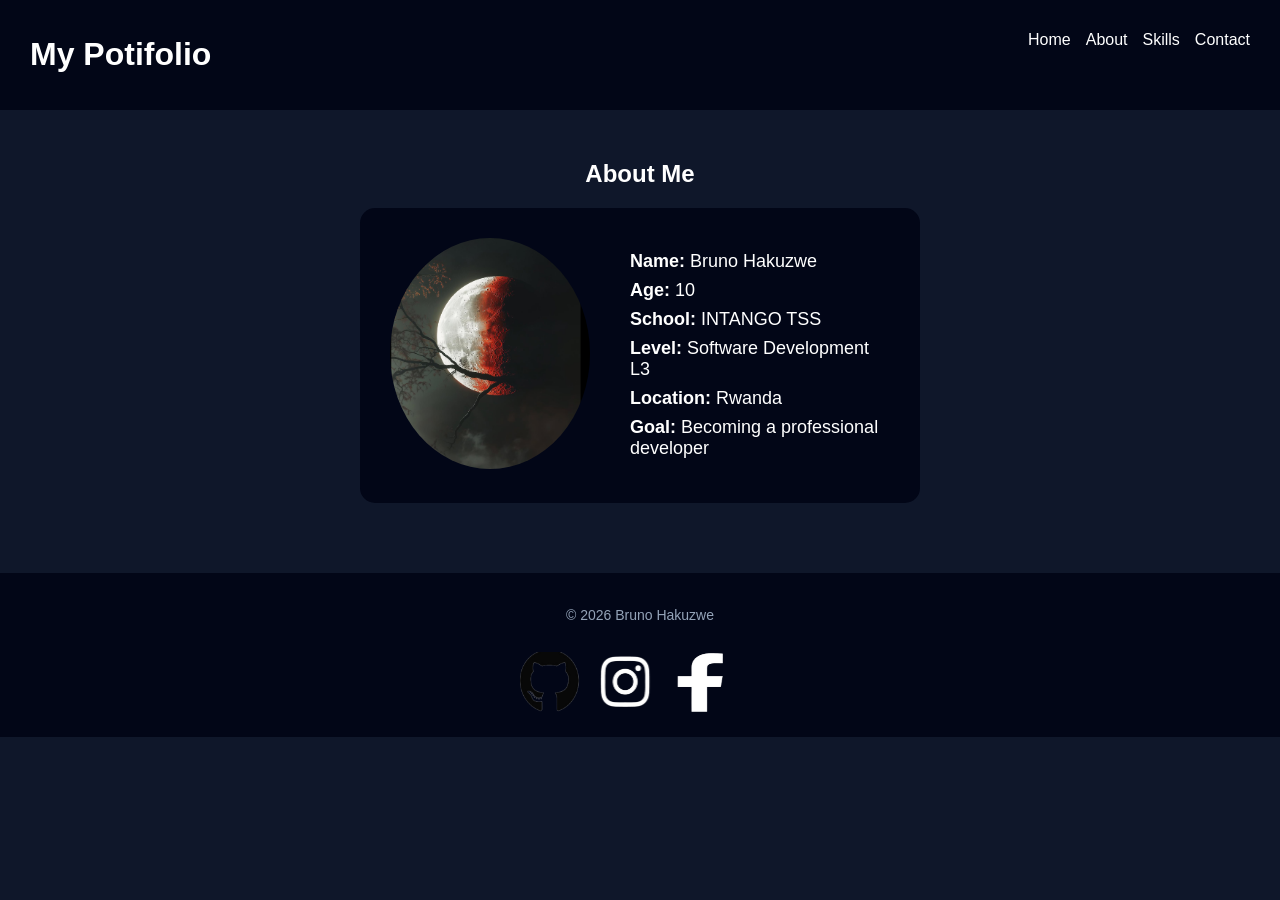
==== potfolio/about .html @ 54c2ded3 "Add files via upload" ====
<!DOCTYPE html>
<html lang="en">
<head>
    <meta charset="UTF-8">
    <meta name="viewport" content="width=device-width, initial-scale=1.0">
    <title>about us</title>
    <link rel="stylesheet" href="./styles/about .css">
</head>
<body>
        <header>
    <h1>My Potifolio</h1>
    <nav>
        <ul>
            <li><a href="index .html">Home</a></li>
            <li><a href="about .html">About</a></li>
            <li><a href="skills.html">Skills</a></li>
            <li><a href="contact.html">Contact</a></li>
        </ul>
    </nav>
</header>
<section class="about">
    <h2>About Me</h2>

    <div class="about-card">

        <div class="about-image">
            <img src="images/Screenshot 2026-03-05 221205.png" alt="profile">
        </div>

        <div class="about-info">
            <p><strong>Name:</strong> Bruno Hakuzwe</p>
            <p><strong>Age:</strong> 10</p>
            <p><strong>School:</strong> INTANGO TSS</p>
            <p><strong>Level:</strong> Software Development L3</p>
            <p><strong>Location:</strong> Rwanda</p>
            <p><strong>Goal:</strong> Becoming a professional developer</p>
        </div>

    </div>
</section>
<footer>
      <div class="footer-content">

        <p class="footer-text">© 2026 Bruno Hakuzwe</p>

        <div class="footer-social">
            <a href="#"><img src="./images/Screenshot_2026-04-27_112029-removebg-preview.png" alt=""></a>
            <a href="#"><img src="./images/Screenshot_2026-04-27_112155-removebg-preview.png" alt=""></a>
            <a href="#"><img src="./images/Screenshot_2026-04-27_112325-removebg-preview.png" alt=""></a>
        </div>

    </div>
</footer>
</body>
</html>
---- potfolio/styles/about .css ----
body {
    margin: 0;
    font-family: Arial;
    background: #0f172aff;
    color: white;
}

header {
    display: flex;
    justify-content: space-between;
    padding: 15px 30px;
    background: #020617;
}

nav ul {
    display: flex;
    gap: 15px;
    list-style: none;
}

nav a {
    color: white;
    text-decoration: none;
}

section {
    padding: 40px;
    text-align: center;
}

/* RESPONSIVE DESIGN */
@media (max-width: 600px) {
    header {
        flex-direction: column;
        text-align: center;
    }

    nav ul {
        flex-direction: column;
        padding: 0;
    }
}
/* ABOUT SECTION */
.about {
    text-align: center;
    padding: 30px;
}

/* CARD LAYOUT */
.about-card {
    display: flex;
    flex-direction: column;
    align-items: center;
    gap: 20px;

    background: #020617;
    padding: 20px;
    border-radius: 15px;
    max-width: 500px;
    margin: auto;
}

/* IMAGE */
.about-image img {
    width: 180px;
    border-radius: 50%;
}

/* INFO TEXT */
.about-info p {
    margin: 8px 0;
    font-size: 16px;
}

/* TABLET */
@media (min-width: 600px) {
    .about-card {
        flex-direction: row;
        text-align: left;
    }

    .about-image img {
        width: 200px;
    }
}

/* DESKTOP */
@media (min-width: 900px) {
    .about-card {
        padding: 30px;
        gap: 40px;
    }

    .about-info p {
        font-size: 18px;
    }
}
/* ===== FOOTER ===== */
footer {
    background: #020617;
    padding: 20px;
    margin-top: 40px;
}

/* CONTAINER */
.footer-content {
    display: flex;
    flex-direction: column;
    align-items: center;
    gap: 15px;
}

/* TEXT */
.footer-text {
    font-size: 14px;
    color: #94a3b8;
}

/* SOCIAL ICONS */
.footer-social {
    display: flex;
    gap: 15px;
}

.footer-social a {
    color: white;
    font-size: 20px;
    max-width: 10%;
    padding-left: 30px;                                                                                                                                                                                                                                                       ;
}
.footer-social a img{
    width: 60px;
    height: 60px;
}
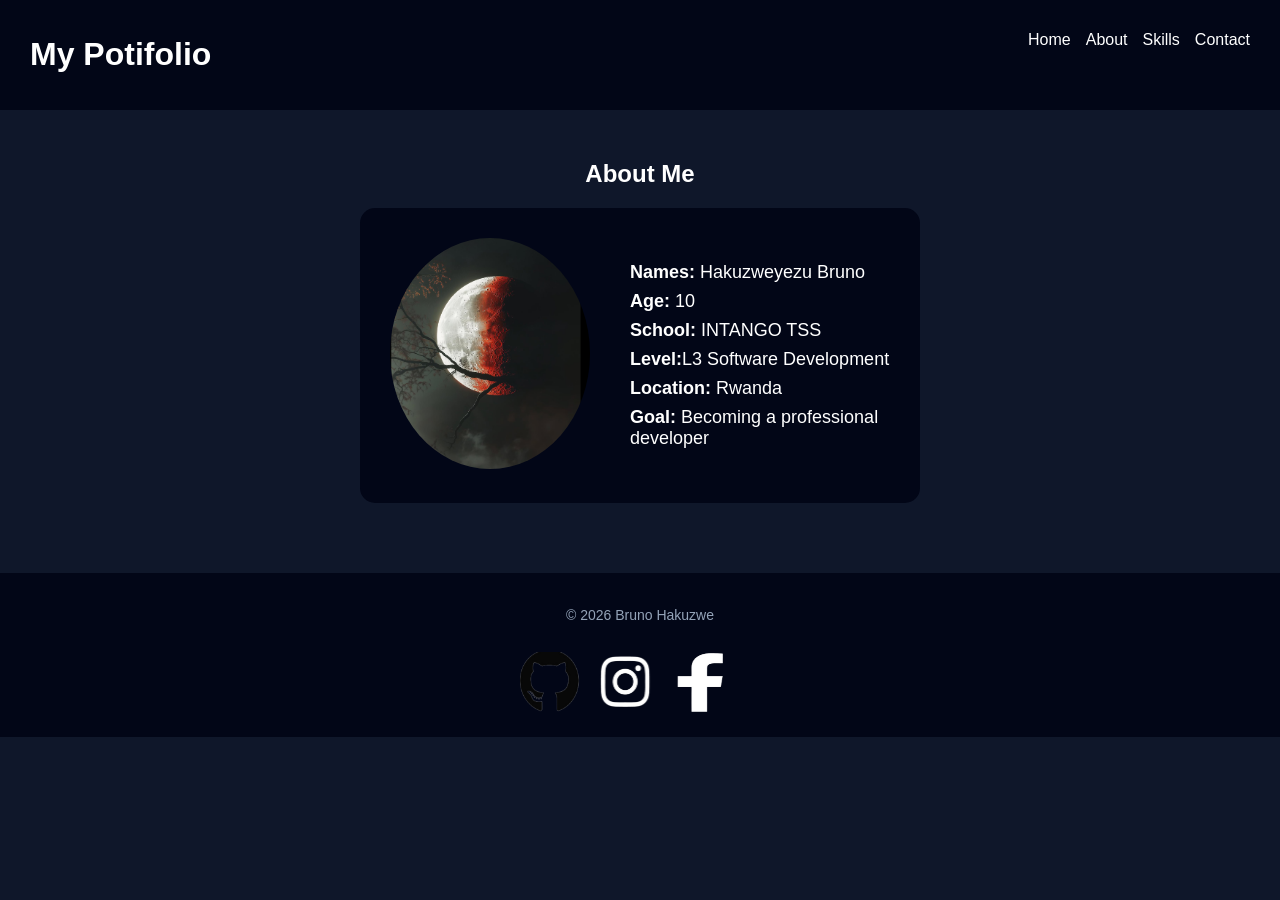
==== commit 0b3406cf: "new version" ====
--- a/potfolio/about .html
+++ b/potfolio/about .html
@@ -28,10 +28,10 @@
         </div>
 
         <div class="about-info">
-            <p><strong>Name:</strong> Bruno Hakuzwe</p>
+            <p><strong>Names:</strong> Hakuzweyezu Bruno</p>
             <p><strong>Age:</strong> 10</p>
             <p><strong>School:</strong> INTANGO TSS</p>
-            <p><strong>Level:</strong> Software Development L3</p>
+            <p><strong>Level:</strong>L3 Software Development </p>
             <p><strong>Location:</strong> Rwanda</p>
             <p><strong>Goal:</strong> Becoming a professional developer</p>
         </div>
--- a/potfolio/styles/about .css
+++ b/potfolio/styles/about .css
@@ -28,7 +28,6 @@
     text-align: center;
 }
 
-/* RESPONSIVE DESIGN */
 @media (max-width: 600px) {
     header {
         flex-direction: column;
@@ -40,16 +39,14 @@
         padding: 0;
     }
 }
-/* ABOUT SECTION */
+
 .about {
     text-align: center;
     padding: 30px;
 }
 
-/* CARD LAYOUT */
 .about-card {
     display: flex;
-    flex-direction: column;
     align-items: center;
     gap: 20px;
 
@@ -60,19 +57,16 @@
     margin: auto;
 }
 
-/* IMAGE */
 .about-image img {
     width: 180px;
     border-radius: 50%;
 }
 
-/* INFO TEXT */
 .about-info p {
     margin: 8px 0;
     font-size: 16px;
 }
 
-/* TABLET */
 @media (min-width: 600px) {
     .about-card {
         flex-direction: row;
@@ -84,7 +78,6 @@
     }
 }
 
-/* DESKTOP */
 @media (min-width: 900px) {
     .about-card {
         padding: 30px;
@@ -95,14 +88,14 @@
         font-size: 18px;
     }
 }
-/* ===== FOOTER ===== */
+
 footer {
     background: #020617;
     padding: 20px;
     margin-top: 40px;
 }
 
-/* CONTAINER */
+
 .footer-content {
     display: flex;
     flex-direction: column;
@@ -110,13 +103,11 @@
     gap: 15px;
 }
 
-/* TEXT */
 .footer-text {
     font-size: 14px;
     color: #94a3b8;
 }
 
-/* SOCIAL ICONS */
 .footer-social {
     display: flex;
     gap: 15px;
